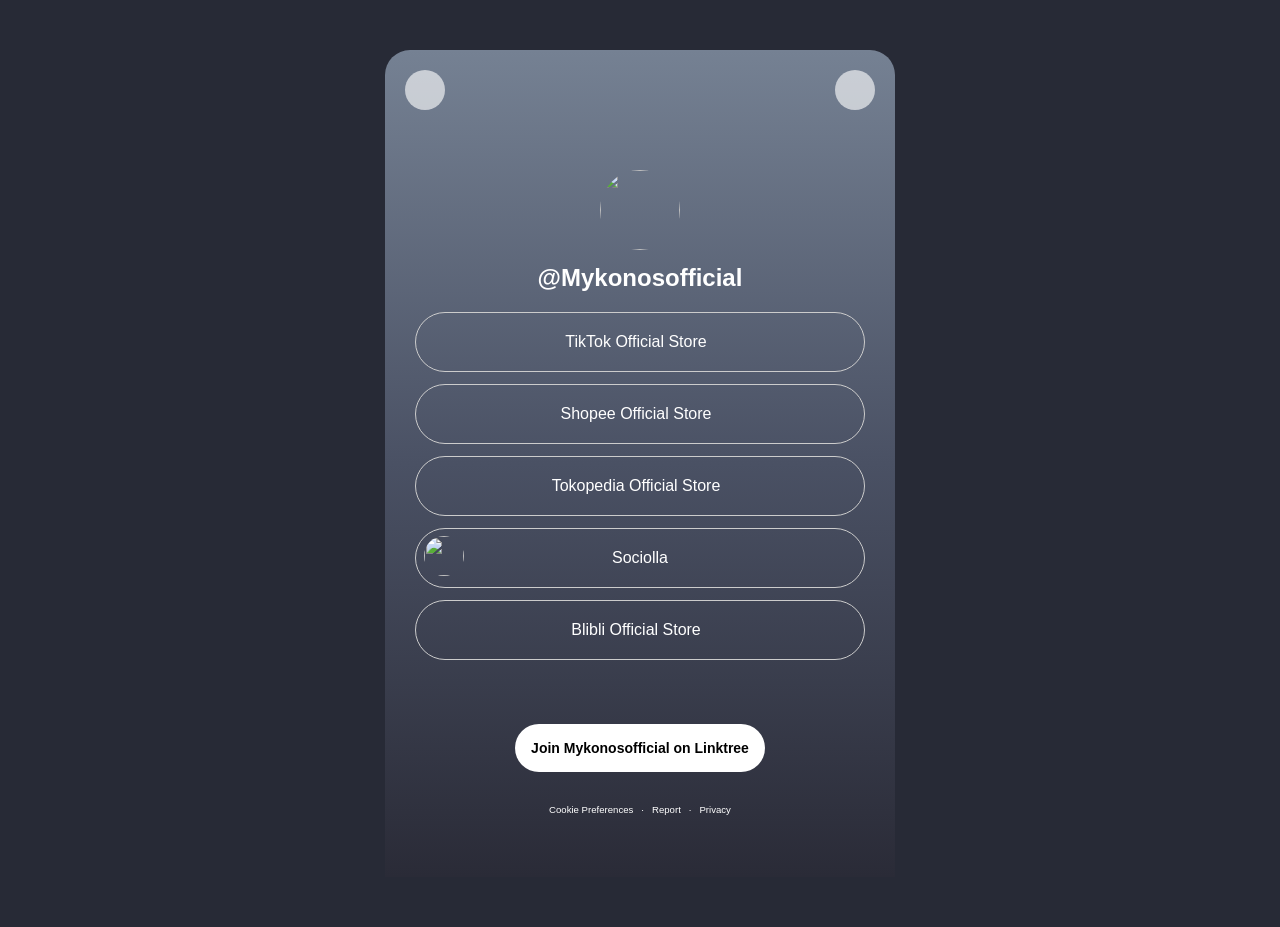
==== linktree.html @ 49a1c9ec "Tugas pertemuan 5" ====
<!DOCTYPE html>
<html lang="en">

<head>
    <meta charset="UTF-8">
    <meta name="viewport" content="width=device-width, initial-scale=1.0">
    <script src="https://kit.fontawesome.com/a8e6867db9.js" crossorigin="anonymous"></script>
    <title>Mykonos-Linktree</title>
    <style>
        body {
            font-family: Arial, sans-serif;
            background-color: #272a36;
            margin: 0;
            padding: 0;
        }

        .container {
            max-width: 28.125rem;
            margin: 3.125rem auto;
            background: linear-gradient(to bottom, #758193, #4a5164, #2a2b37);
            padding: 1.875rem;
            border-radius: 1.5625rem 1.5625rem 0 0;
            text-align: center;
            position: relative;
        }

        .btn-corner {
            width: 2.5rem;
            height: 2.5rem;
            background-color: #ffffff9e;
            border: none;
            border-radius: 50%;
            display: flex;
            align-items: center;
            justify-content: center;
            cursor: pointer;
            position: absolute;
            top: 1.25rem;
        }

        .btn-left {
            left: 1.25rem;
        }

        .btn-right {
            right: 1.25rem;
        }

        .btn-corner:hover {
            background-color: #ffffffc9;
        }

        .logo img {
            width: 5rem;
            height: 5rem;
            border-radius: 50%;
            margin-top: 20%;
        }

        .title h1 {
            margin-top: 0.625rem;
            font-size: 1.5rem;
            color: #ffffff;
        }

        .links {
            margin-top: 1.25rem;
        }

        a.link {
            display: block;
            margin-bottom: 0.75rem;
            padding: 1.25rem;
            border-radius: 2.5rem;
            text-decoration: none;
            color: white;
            border: 0.0625rem solid #ccc;
            font-weight: 500;
        }

        a.link:hover {
            background-color: #ffffff1e;
        }

        .item {
            display: flex;
            align-items: center;
            margin-bottom: 0.75rem;
            padding: 0 1rem;
            border-radius: 2.5rem;
            border: 0.0625rem solid #ccc;
            transition: background 0.2s;
        }

        .item:hover {
            background-color: #ffffff1e;
        }

        .item-icon {
            color: white;
            font-size: 1.125rem;
            flex-shrink: 0;
            width: 1.5rem;
            text-align: center;
        }

        .item a.link-text {
            flex: 1;
            padding: 1.25rem 0.75rem;
            text-decoration: none;
            color: white;
            font-weight: 500;
            border: none;
            background: transparent;
            text-align: center;
        }

        .btn-more {
            background: none;
            border: none;
            color: #ffffff;
            cursor: pointer;
            flex-shrink: 0;
            padding: 0;
            width: 2rem;
            height: 2rem;
            border-radius: 50%;
            display: flex;
            align-items: center;
            justify-content: center;

        }

        .btn-more:hover {
            background-color: #3636362e
        }

        .btn-join {
            display: block;
            padding: 1rem 1rem;
            border-radius: 2.5rem;
            background: white;
            color: #000;
            font-weight: 550;
            font-size: 0.875rem;
            text-decoration: none;
            width: fit-content;
            margin: 4rem auto 0; 
        }

        .footer-links {
            display: flex;
            justify-content: center;
            align-items: center;
            gap: 0.5rem;
            font-size: 0.6rem;
            color: #ffffff;
            margin: 2rem 2rem 2rem;
        }

        .footer-links a {
            color: #ffffff;
            text-decoration: none;
        }

        .footer-links a:hover {
            text-decoration: underline;
        }
    </style>
</head>

<body>
    <div class="container">
        <button class="btn-corner btn-left">
            <i class="fa-brands fa-linktree"></i>
        </button>
        <button class="btn-corner btn-right">
            <i class="fa-solid fa-arrow-up-from-bracket"></i>
        </button>
        <div class="logo">
            <img src="https://pbs.twimg.com/profile_images/1347523283684519938/g5-E2EVw_400x400.jpg">
        </div>
        <div class="title">
            <h1>@Mykonosofficial</h1>
        </div>
        <div class="links">
            <div class="item">
                <span class="item-icon"><i class="fa-brands fa-tiktok"></i></span>
                <a href="https://www.tiktok.com/@mykonosofficial" class="link-text">TikTok Official Store</a>
                <button class="btn-more"><i class="fa-solid fa-ellipsis-vertical"></i></button>
            </div>
            <div class="item">
                <span class="item-icon"><i class="fa-solid fa-store"></i></span>
                <a href="https://shopee.co.id/mykonosofficial?smtt=0.0.9" class="link-text">Shopee Official Store</a>
                <button class="btn-more"><i class="fa-solid fa-ellipsis-vertical"></i></button>
            </div>
            <div class="item">
                <span class="item-icon"><i class="fa-solid fa-store"></i></span>
                <a href="https://www.tokopedia.com/mykonos?utm_campaign=Shop%20Share&utm_source=ios&utm_medium=Share&_branch_match_id=1567791125594071283&_branch_referrer=H4sIAAAAAAAAA8soKSkottLXL8nPzi9ITclM1MvJzMvWT%2FJIjgosN%2FJxSkmyrytKTUstKsrMS49PKsovL04tsnVNSU8FAJfs3bo6AAAA"
                    class="link-text">Tokopedia Official Store</a>
                <button class="btn-more"><i class="fa-solid fa-ellipsis-vertical"></i></button>
            </div>
            <div class="item">
                <span style="margin-left: -0.5rem;">
                    <img src="https://img.lazcdn.com/g/p/7a41b8d1b3f7bdf789c1825c125a3703.jpg_720x720q80.jpg"
                        style="width:2.5rem; height:2.5rem; border-radius:50%; object-fit:cover;">
                </span>
                <a href="https://www.sociolla.com/search?q=mykonos" class="link-text">Sociolla</a>
                <button class="btn-more"><i class="fa-solid fa-ellipsis-vertical"></i></button>
            </div>
            <div class="item">
                <span class="item-icon"><i class="fa-solid fa-store"></i></span>
                <a href="https://www.blibli.com/merchant/mykonos-official-store/MYO-70056?utm_campaign=merchant_share&utm_medium=share&utm_source=web"
                    class="link-text">Blibli Official Store</a>
                <button class="btn-more"><i class="fa-solid fa-ellipsis-vertical"></i></button>
            </div>
            <a href="#" class="btn-join">Join Mykonosofficial on Linktree</a>
            <div class="footer-links">
                <a href="#">Cookie Preferences</a>
                <span>·</span>
                <a
                    href="https://linktr.ee/s/about/trust-center/report?field86145911=https%3A%2F%2Flinktr.ee%2FMykonosofficial">Report</a>
                <span>·</span>
                <a href="https://linktr.ee/s/privacy">Privacy</a>
            </div>
        </div>
    </div>
</body>

</html>
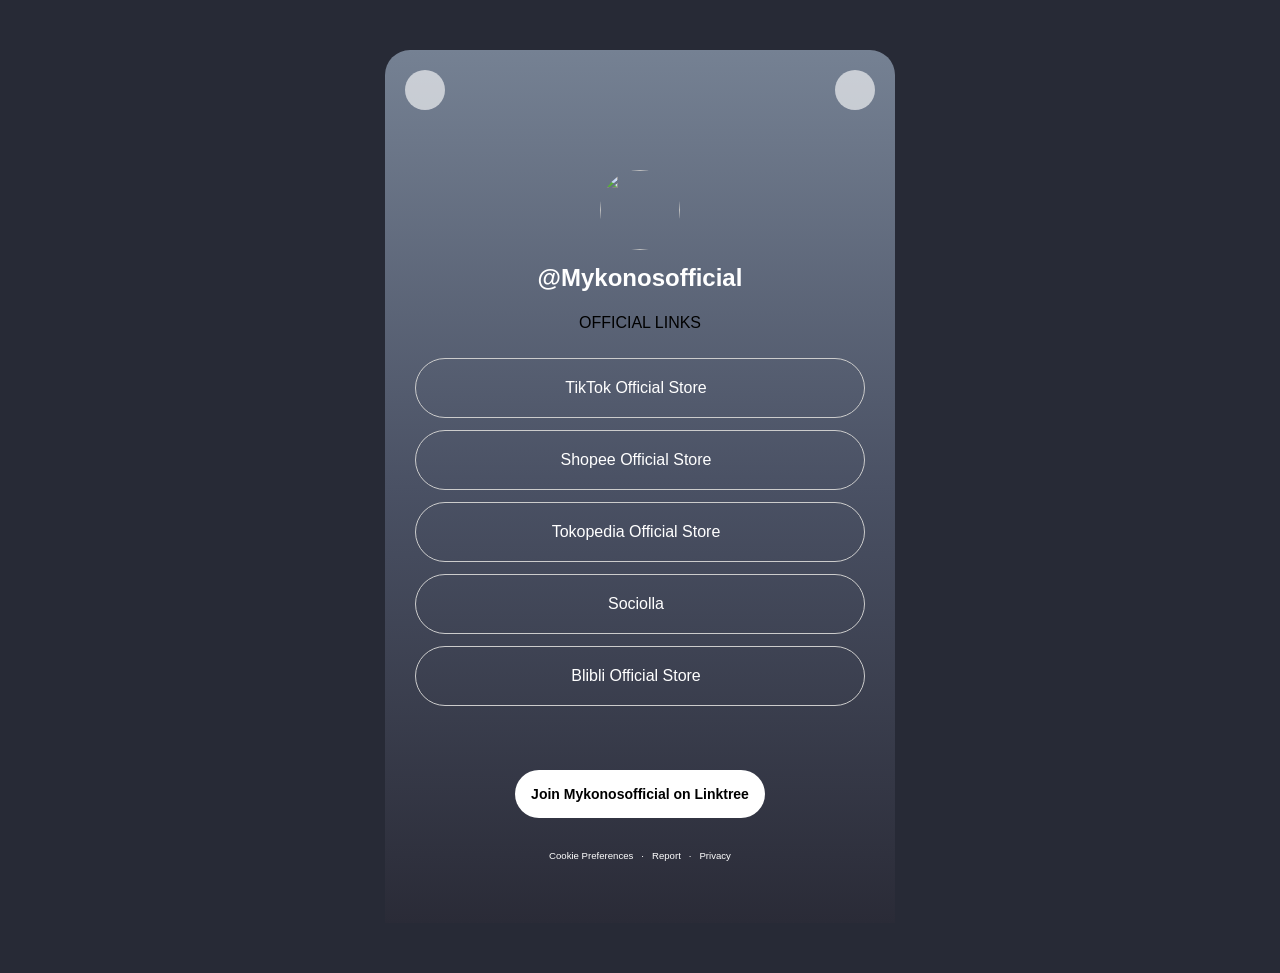
==== commit 6a722c85: "Pertemuan 6" ====
--- a/linktree.html
+++ b/linktree.html
@@ -5,6 +5,7 @@
     <meta charset="UTF-8">
     <meta name="viewport" content="width=device-width, initial-scale=1.0">
     <script src="https://kit.fontawesome.com/a8e6867db9.js" crossorigin="anonymous"></script>
+    <script src="https://cdn.jsdelivr.net/npm/sweetalert2@11"></script>
     <title>Mykonos-Linktree</title>
     <style>
         body {
@@ -65,21 +66,6 @@
 
         .links {
             margin-top: 1.25rem;
-        }
-
-        a.link {
-            display: block;
-            margin-bottom: 0.75rem;
-            padding: 1.25rem;
-            border-radius: 2.5rem;
-            text-decoration: none;
-            color: white;
-            border: 0.0625rem solid #ccc;
-            font-weight: 500;
-        }
-
-        a.link:hover {
-            background-color: #ffffff1e;
         }
 
         .item {
@@ -128,7 +114,6 @@
             display: flex;
             align-items: center;
             justify-content: center;
-
         }
 
         .btn-more:hover {
@@ -145,7 +130,7 @@
             font-size: 0.875rem;
             text-decoration: none;
             width: fit-content;
-            margin: 4rem auto 0; 
+            margin: 4rem auto 0;
         }
 
         .footer-links {
@@ -166,7 +151,34 @@
         .footer-links a:hover {
             text-decoration: underline;
         }
+
+        #tombol {
+            margin-top: 10px;
+            padding: 6px;
+            border-radius: 8px;
+        }
     </style>
+
+    <script>
+        function showAlert() {
+            Swal.fire({
+                title: "Hallo!",
+                text: "Selamat Siang",
+                icon: "success"
+            });
+        }
+
+        function changeTex() {
+            const element = document.getElementById("intro");
+            element.innerHTML = "Sistem Informasi ITS";
+        }
+
+        function changeStyle() {
+            const element = document.getElementById("tombol");
+            element.style.color = "red";
+            element.style.background = "yellow";
+        }
+    </script>
 </head>
 
 <body>
@@ -177,51 +189,66 @@
         <button class="btn-corner btn-right">
             <i class="fa-solid fa-arrow-up-from-bracket"></i>
         </button>
+
         <div class="logo">
             <img src="https://pbs.twimg.com/profile_images/1347523283684519938/g5-E2EVw_400x400.jpg">
         </div>
+
         <div class="title">
-            <h1>@Mykonosofficial</h1>
+            <h1 id="intro" onclick="changeTex()">@Mykonosofficial</h1>
         </div>
+
+        <div id="tombol" onclick="changeStyle()">OFFICIAL LINKS</div>
+
         <div class="links">
             <div class="item">
                 <span class="item-icon"><i class="fa-brands fa-tiktok"></i></span>
                 <a href="https://www.tiktok.com/@mykonosofficial" class="link-text">TikTok Official Store</a>
-                <button class="btn-more"><i class="fa-solid fa-ellipsis-vertical"></i></button>
-            </div>
+                <button class="btn-more" onclick="showAlert()">
+                    <i class="fa-solid fa-ellipsis-vertical"></i>
+                </button>
+            </div>
+
             <div class="item">
                 <span class="item-icon"><i class="fa-solid fa-store"></i></span>
                 <a href="https://shopee.co.id/mykonosofficial?smtt=0.0.9" class="link-text">Shopee Official Store</a>
-                <button class="btn-more"><i class="fa-solid fa-ellipsis-vertical"></i></button>
-            </div>
-            <div class="item">
-                <span class="item-icon"><i class="fa-solid fa-store"></i></span>
-                <a href="https://www.tokopedia.com/mykonos?utm_campaign=Shop%20Share&utm_source=ios&utm_medium=Share&_branch_match_id=1567791125594071283&_branch_referrer=H4sIAAAAAAAAA8soKSkottLXL8nPzi9ITclM1MvJzMvWT%2FJIjgosN%2FJxSkmyrytKTUstKsrMS49PKsovL04tsnVNSU8FAJfs3bo6AAAA"
-                    class="link-text">Tokopedia Official Store</a>
-                <button class="btn-more"><i class="fa-solid fa-ellipsis-vertical"></i></button>
-            </div>
-            <div class="item">
-                <span style="margin-left: -0.5rem;">
-                    <img src="https://img.lazcdn.com/g/p/7a41b8d1b3f7bdf789c1825c125a3703.jpg_720x720q80.jpg"
-                        style="width:2.5rem; height:2.5rem; border-radius:50%; object-fit:cover;">
-                </span>
+                <button class="btn-more" onclick="showAlert()">
+                    <i class="fa-solid fa-ellipsis-vertical"></i>
+                </button>
+            </div>
+
+            <div class="item">
+                <span class="item-icon"><i class="fa-solid fa-store"></i></span>
+                <a href="https://www.tokopedia.com/mykonos" class="link-text">Tokopedia Official Store</a>
+                <button class="btn-more" onclick="showAlert()">
+                    <i class="fa-solid fa-ellipsis-vertical"></i>
+                </button>
+            </div>
+
+            <div class="item">
+                <span class="item-icon"><i class="fa-solid fa-store"></i></span>
                 <a href="https://www.sociolla.com/search?q=mykonos" class="link-text">Sociolla</a>
-                <button class="btn-more"><i class="fa-solid fa-ellipsis-vertical"></i></button>
-            </div>
-            <div class="item">
-                <span class="item-icon"><i class="fa-solid fa-store"></i></span>
-                <a href="https://www.blibli.com/merchant/mykonos-official-store/MYO-70056?utm_campaign=merchant_share&utm_medium=share&utm_source=web"
-                    class="link-text">Blibli Official Store</a>
-                <button class="btn-more"><i class="fa-solid fa-ellipsis-vertical"></i></button>
-            </div>
+                <button class="btn-more" onclick="showAlert()">
+                    <i class="fa-solid fa-ellipsis-vertical"></i>
+                </button>
+            </div>
+
+            <div class="item">
+                <span class="item-icon"><i class="fa-solid fa-store"></i></span>
+                <a href="https://www.blibli.com" class="link-text">Blibli Official Store</a>
+                <button class="btn-more" onclick="showAlert()">
+                    <i class="fa-solid fa-ellipsis-vertical"></i>
+                </button>
+            </div>
+
             <a href="#" class="btn-join">Join Mykonosofficial on Linktree</a>
+
             <div class="footer-links">
                 <a href="#">Cookie Preferences</a>
                 <span>·</span>
-                <a
-                    href="https://linktr.ee/s/about/trust-center/report?field86145911=https%3A%2F%2Flinktr.ee%2FMykonosofficial">Report</a>
+                <a href="#">Report</a>
                 <span>·</span>
-                <a href="https://linktr.ee/s/privacy">Privacy</a>
+                <a href="#">Privacy</a>
             </div>
         </div>
     </div>
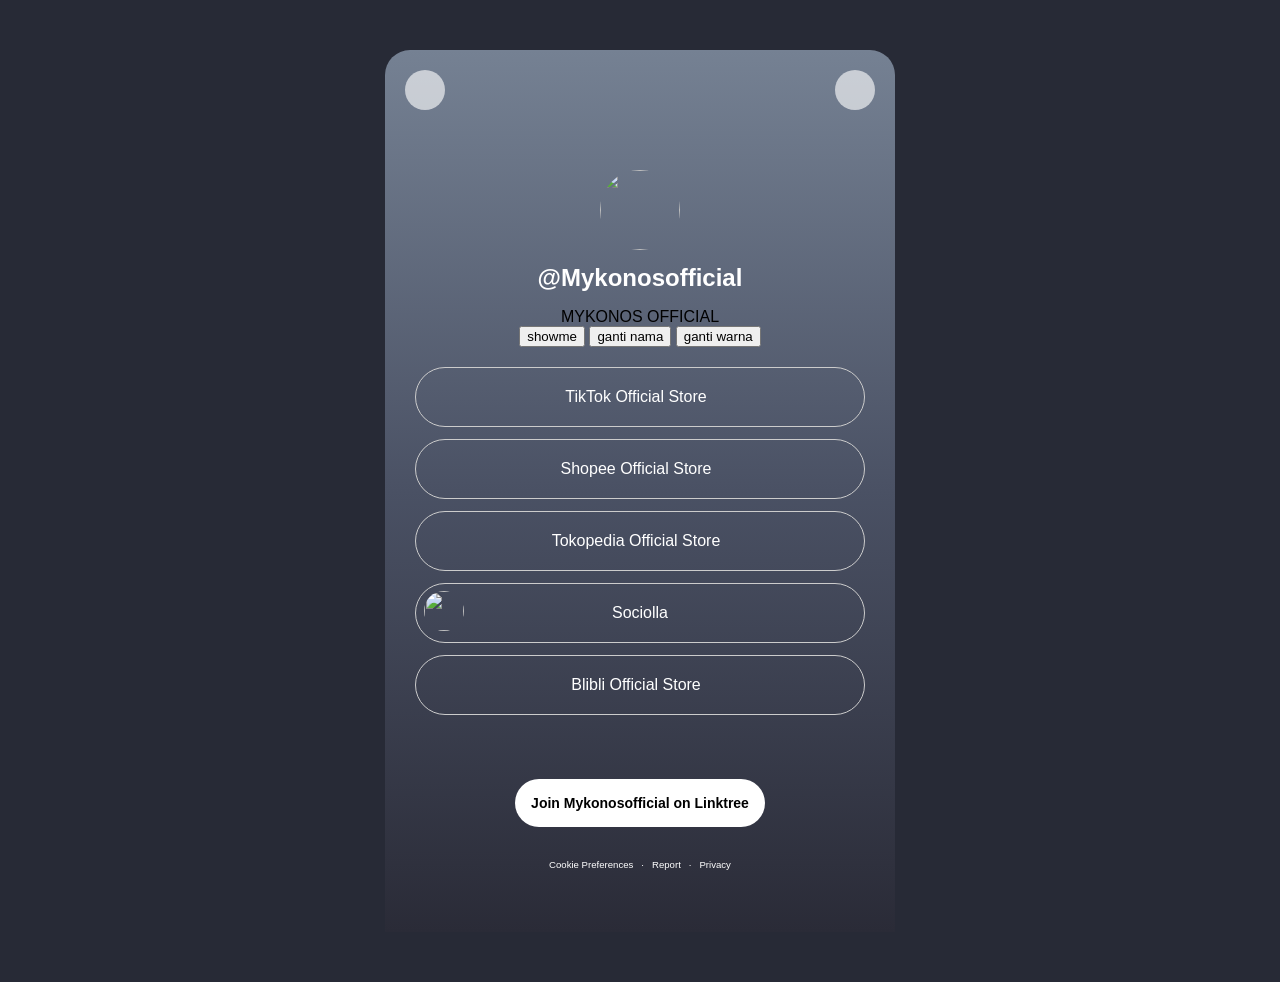
==== commit 507d8e81: "Pertemuan 6" ====
--- a/linktree.html
+++ b/linktree.html
@@ -152,11 +152,7 @@
             text-decoration: underline;
         }
 
-        #tombol {
-            margin-top: 10px;
-            padding: 6px;
-            border-radius: 8px;
-        }
+    
     </style>
 
     <script>
@@ -169,8 +165,7 @@
         }
 
         function changeTex() {
-            const element = document.getElementById("intro");
-            element.innerHTML = "Sistem Informasi ITS";
+            document.getElementById("intro").innerHTML = "Sistem Informasi ITS";
         }
 
         function changeStyle() {
@@ -198,7 +193,13 @@
             <h1 id="intro" onclick="changeTex()">@Mykonosofficial</h1>
         </div>
 
-        <div id="tombol" onclick="changeStyle()">OFFICIAL LINKS</div>
+        <div id="tombol" onclick="changeStyle()">MYKONOS OFFICIAL</div>
+
+        <div>
+            <button onclick="showAlert()">showme</button>
+            <button onclick="changeTex()">ganti nama</button>
+            <button onclick="changeStyle()">ganti warna</button>
+        </div>
 
         <div class="links">
             <div class="item">
@@ -219,7 +220,19 @@
 
             <div class="item">
                 <span class="item-icon"><i class="fa-solid fa-store"></i></span>
-                <a href="https://www.tokopedia.com/mykonos" class="link-text">Tokopedia Official Store</a>
+                <a href="https://www.tokopedia.com/mykonos?utm_campaign=Shop%20Share&utm_source=ios&utm_medium=Share&_branch_match_id=1567791125594071283&_branch_referrer=H4sIAAAAAAAAA8soKSkottLXL8nPzi9ITclM1MvJzMvWT%2FJIjgosN%2FJxSkmyrytKTUstKsrMS49PKsovL04tsnVNSU8FAJfs3bo6AAAA"
+                    class="link-text">Tokopedia Official Store</a>
+                <button class="btn-more" onclick="showAlert()">
+                    <i class="fa-solid fa-ellipsis-vertical"></i>
+                </button>
+            </div>
+
+            <div class="item">
+                <span style="margin-left: -0.5rem;">
+                    <img src="https://img.lazcdn.com/g/p/7a41b8d1b3f7bdf789c1825c125a3703.jpg_720x720q80.jpg"
+                        style="width:2.5rem; height:2.5rem; border-radius:50%; object-fit:cover;">
+                </span>
+                <a href="https://www.sociolla.com/search?q=mykonos" class="link-text">Sociolla</a>
                 <button class="btn-more" onclick="showAlert()">
                     <i class="fa-solid fa-ellipsis-vertical"></i>
                 </button>
@@ -227,15 +240,8 @@
 
             <div class="item">
                 <span class="item-icon"><i class="fa-solid fa-store"></i></span>
-                <a href="https://www.sociolla.com/search?q=mykonos" class="link-text">Sociolla</a>
-                <button class="btn-more" onclick="showAlert()">
-                    <i class="fa-solid fa-ellipsis-vertical"></i>
-                </button>
-            </div>
-
-            <div class="item">
-                <span class="item-icon"><i class="fa-solid fa-store"></i></span>
-                <a href="https://www.blibli.com" class="link-text">Blibli Official Store</a>
+                <a href="https://www.blibli.com/merchant/mykonos-official-store/MYO-70056?utm_campaign=merchant_share&utm_medium=share&utm_source=web"
+                    class="link-text">Blibli Official Store</a>
                 <button class="btn-more" onclick="showAlert()">
                     <i class="fa-solid fa-ellipsis-vertical"></i>
                 </button>
@@ -246,9 +252,9 @@
             <div class="footer-links">
                 <a href="#">Cookie Preferences</a>
                 <span>·</span>
-                <a href="#">Report</a>
+                <a href="https://linktr.ee/s/about/trust-center/report?field86145911=https%3A%2F%2Flinktr.ee%2FMykonosofficial">Report</a>
                 <span>·</span>
-                <a href="#">Privacy</a>
+                <a href="https://linktr.ee/s/privacy">Privacy</a>
             </div>
         </div>
     </div>
